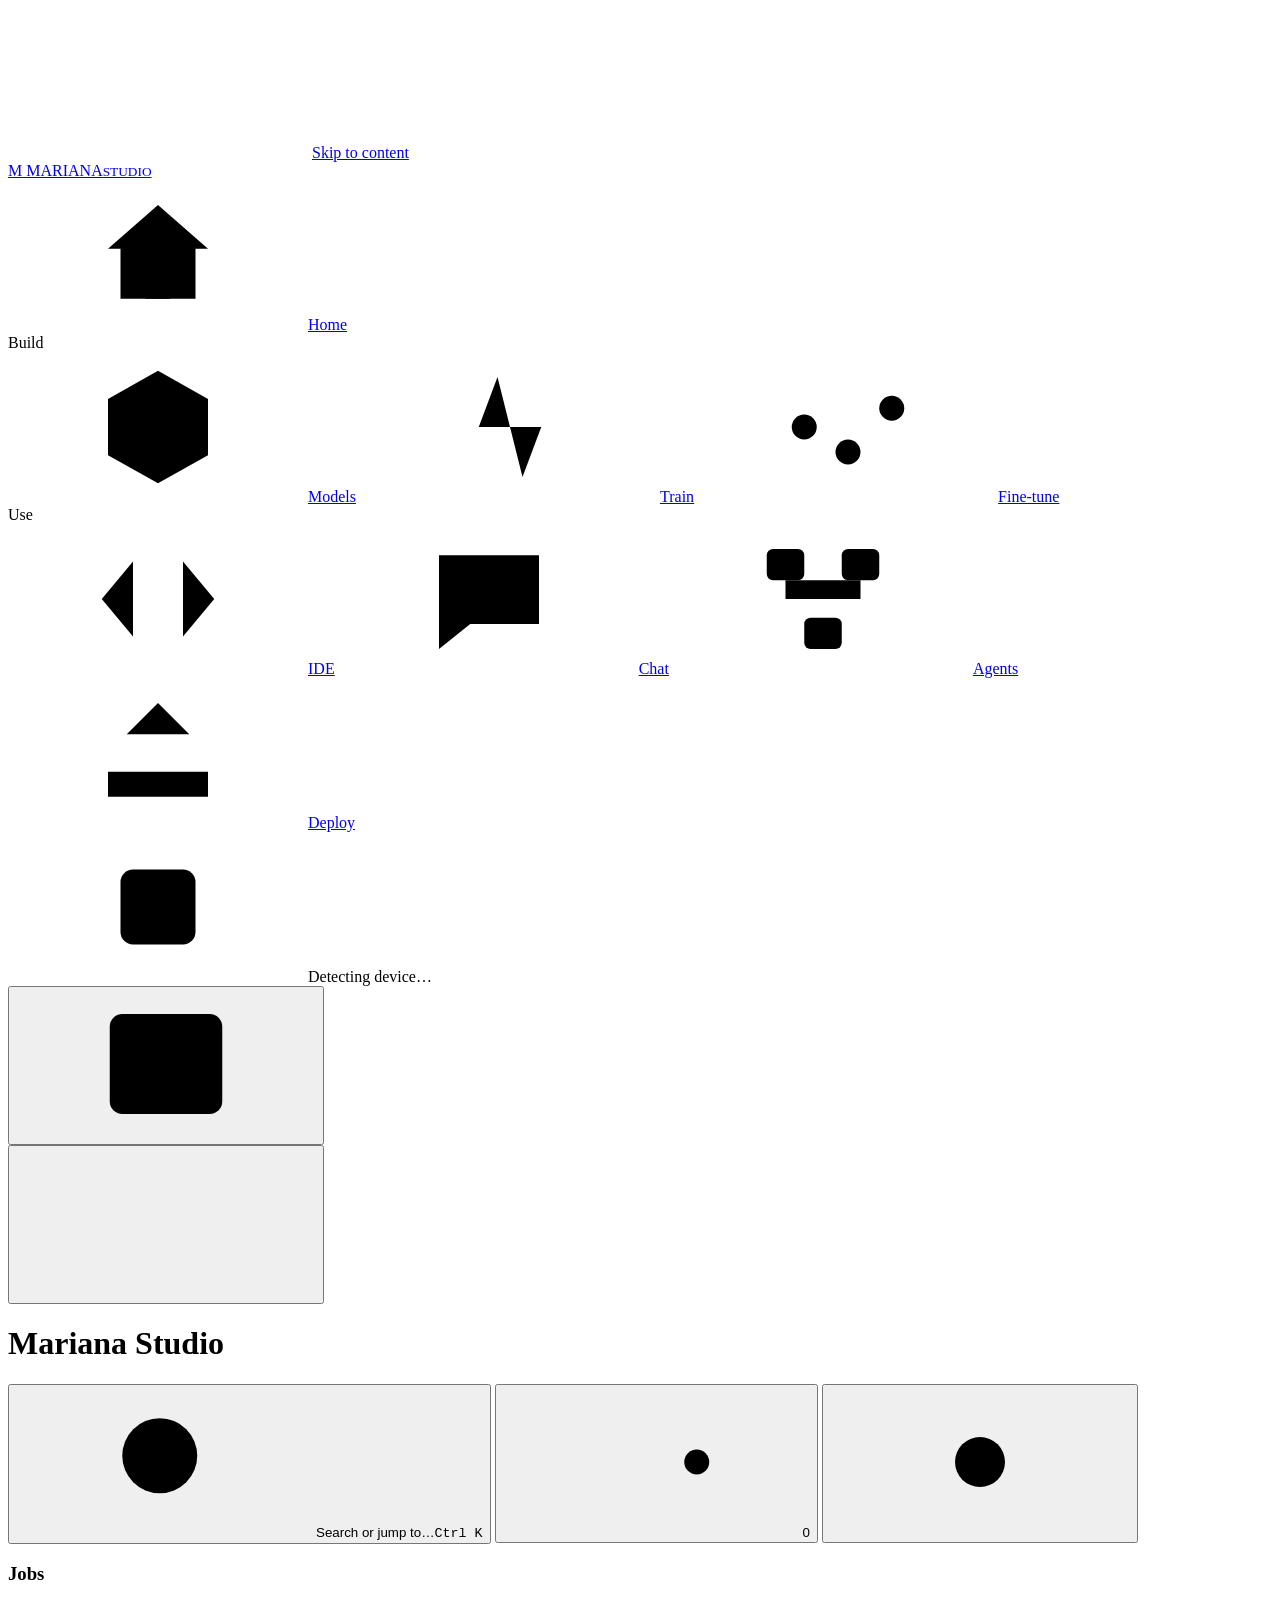
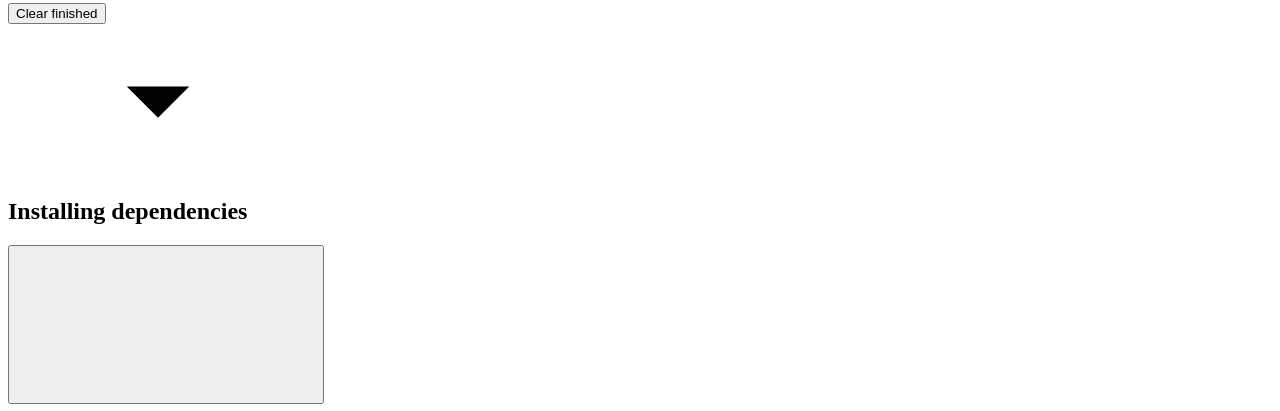
==== mariana/studio/web/index.html @ 08df5d40 "Init Mariana Init Mariana" ====
<!doctype html>
<html lang="en">
<head>
  <meta charset="utf-8">
  <meta name="viewport" content="width=device-width, initial-scale=1">
  <meta name="color-scheme" content="light dark">
  <title>Mariana Studio</title>
  <link rel="icon" href="/img/favicon.svg" type="image/svg+xml">
  <script src="/js/theme.js"></script>
  <link rel="stylesheet" href="/css/tokens.css">
  <link rel="stylesheet" href="/css/base.css">
  <link rel="stylesheet" href="/css/components.css">
  <link rel="stylesheet" href="/css/shell.css">
  <link rel="stylesheet" href="/css/views.css">
  <link rel="stylesheet" href="/css/agents.css">
  <link rel="stylesheet" href="/css/ide.css">
</head>
<body>
  <svg class="sr-only" aria-hidden="true" focusable="false">
    <symbol id="i-home" viewBox="0 0 24 24"><path d="M4 11l8-7 8 7"/><path d="M6 10v9h12v-9"/><path d="M10 19v-5h4v5"/></symbol>
    <symbol id="i-models" viewBox="0 0 24 24"><path d="M12 3l8 4.5v9L12 21l-8-4.5v-9z"/><path d="M4 7.5l8 4.5 8-4.5"/><path d="M12 12v9"/></symbol>
    <symbol id="i-train" viewBox="0 0 24 24"><path d="M3 12h4l3-8 4 16 3-8h4"/></symbol>
    <symbol id="i-tune" viewBox="0 0 24 24"><path d="M5 4v6"/><path d="M5 14v6"/><path d="M12 4v10"/><path d="M12 18v2"/><path d="M19 4v3"/><path d="M19 11v9"/><circle cx="5" cy="12" r="2"/><circle cx="12" cy="16" r="2"/><circle cx="19" cy="9" r="2"/></symbol>
    <symbol id="i-chat" viewBox="0 0 24 24"><path d="M4 5h16v11H9l-5 4z"/></symbol>
    <symbol id="i-agents" viewBox="0 0 24 24"><rect x="3" y="4" width="6" height="5" rx="1"/><rect x="15" y="4" width="6" height="5" rx="1"/><rect x="9" y="15" width="6" height="5" rx="1"/><path d="M6 9v3h12V9"/><path d="M12 12v3"/></symbol>
    <symbol id="i-deploy" viewBox="0 0 24 24"><path d="M12 15V4"/><path d="M7 9l5-5 5 5"/><path d="M4 15v4h16v-4"/></symbol>
    <symbol id="i-ide" viewBox="0 0 24 24"><path d="M8 6l-5 6 5 6"/><path d="M16 6l5 6-5 6"/><path d="M13 4l-2 16"/></symbol>
    <symbol id="i-search" viewBox="0 0 24 24"><circle cx="11" cy="11" r="6"/><path d="M20 20l-4.5-4.5"/></symbol>
    <symbol id="i-jobs" viewBox="0 0 24 24"><path d="M4 6h16"/><path d="M4 12h10"/><path d="M4 18h13"/><circle cx="19" cy="12" r="2"/></symbol>
    <symbol id="i-sun" viewBox="0 0 24 24"><circle cx="12" cy="12" r="4"/><path d="M12 3v2M12 19v2M3 12h2M19 12h2M5.6 5.6L7 7M17 17l1.4 1.4M5.6 18.4L7 17M17 7l1.4-1.4"/></symbol>
    <symbol id="i-moon" viewBox="0 0 24 24"><path d="M20 14.5A8 8 0 0 1 9.5 4a8 8 0 1 0 10.5 10.5z"/></symbol>
    <symbol id="i-monitor" viewBox="0 0 24 24"><rect x="3" y="4" width="18" height="12" rx="2"/><path d="M8 20h8M12 16v4"/></symbol>
    <symbol id="i-plus" viewBox="0 0 24 24"><path d="M12 5v14M5 12h14"/></symbol>
    <symbol id="i-x" viewBox="0 0 24 24"><path d="M6 6l12 12M18 6L6 18"/></symbol>
    <symbol id="i-check" viewBox="0 0 24 24"><path d="M5 12.5l4.5 4.5L19 7"/></symbol>
    <symbol id="i-chevron-right" viewBox="0 0 24 24"><path d="M9 5l7 7-7 7"/></symbol>
    <symbol id="i-chevron-left" viewBox="0 0 24 24"><path d="M15 5l-7 7 7 7"/></symbol>
    <symbol id="i-chevron-down" viewBox="0 0 24 24"><path d="M5 9l7 7 7-7"/></symbol>
    <symbol id="i-copy" viewBox="0 0 24 24"><rect x="9" y="9" width="11" height="11" rx="2"/><path d="M5 15V6a2 2 0 0 1 2-2h9"/></symbol>
    <symbol id="i-trash" viewBox="0 0 24 24"><path d="M4 7h16"/><path d="M9 7V4h6v3"/><path d="M6 7l1 13h10l1-13"/></symbol>
    <symbol id="i-edit" viewBox="0 0 24 24"><path d="M4 20h4L19 9l-4-4L4 16z"/><path d="M13.5 6.5l4 4"/></symbol>
    <symbol id="i-play" viewBox="0 0 24 24"><path d="M7 4l13 8-13 8z"/></symbol>
    <symbol id="i-pause" viewBox="0 0 24 24"><path d="M8 5v14M16 5v14"/></symbol>
    <symbol id="i-stop" viewBox="0 0 24 24"><rect x="6" y="6" width="12" height="12" rx="2"/></symbol>
    <symbol id="i-refresh" viewBox="0 0 24 24"><path d="M20 12a8 8 0 1 1-2.6-5.9"/><path d="M20 4v5h-5"/></symbol>
    <symbol id="i-download" viewBox="0 0 24 24"><path d="M12 4v11"/><path d="M7 10l5 5 5-5"/><path d="M4 19h16"/></symbol>
    <symbol id="i-upload" viewBox="0 0 24 24"><path d="M12 15V4"/><path d="M7 9l5-5 5 5"/><path d="M4 19h16"/></symbol>
    <symbol id="i-folder" viewBox="0 0 24 24"><path d="M3 6h7l2 3h9v10H3z"/></symbol>
    <symbol id="i-file" viewBox="0 0 24 24"><path d="M6 3h8l4 4v14H6z"/><path d="M14 3v4h4"/></symbol>
    <symbol id="i-settings" viewBox="0 0 24 24"><circle cx="12" cy="12" r="3"/><path d="M12 3v3M12 18v3M3 12h3M18 12h3M5.6 5.6l2.1 2.1M16.3 16.3l2.1 2.1M5.6 18.4l2.1-2.1M16.3 7.7l2.1-2.1"/></symbol>
    <symbol id="i-info" viewBox="0 0 24 24"><circle cx="12" cy="12" r="9"/><path d="M12 11v6"/><path d="M12 7.5v.5"/></symbol>
    <symbol id="i-alert" viewBox="0 0 24 24"><path d="M12 4l9 16H3z"/><path d="M12 10v5"/><path d="M12 17.5v.5"/></symbol>
    <symbol id="i-external" viewBox="0 0 24 24"><path d="M14 4h6v6"/><path d="M20 4l-9 9"/><path d="M18 14v6H4V6h6"/></symbol>
    <symbol id="i-more" viewBox="0 0 24 24"><circle cx="5" cy="12" r="1.3"/><circle cx="12" cy="12" r="1.3"/><circle cx="19" cy="12" r="1.3"/></symbol>
    <symbol id="i-pin" viewBox="0 0 24 24"><path d="M9 4h6l-1 6 3 3H7l3-3z"/><path d="M12 13v7"/></symbol>
    <symbol id="i-send" viewBox="0 0 24 24"><path d="M4 12l16-8-6 16-3-6z"/><path d="M11 14l9-10"/></symbol>
    <symbol id="i-sparkle" viewBox="0 0 24 24"><path d="M12 3l1.8 5.2L19 10l-5.2 1.8L12 17l-1.8-5.2L5 10l5.2-1.8z"/><path d="M19 16l.7 2 2 .7-2 .7-.7 2-.7-2-2-.7 2-.7z"/></symbol>
    <symbol id="i-bug" viewBox="0 0 24 24"><rect x="8" y="8" width="8" height="11" rx="4"/><path d="M9.5 8a2.5 2.5 0 0 1 5 0"/><path d="M4 13h4M16 13h4M5 7l3 3M19 7l-3 3M5 20l3-3M19 20l-3-3"/></symbol>
    <symbol id="i-step" viewBox="0 0 24 24"><path d="M5 5l9 7-9 7z"/><path d="M18 5v14"/></symbol>
    <symbol id="i-zoom-in" viewBox="0 0 24 24"><circle cx="11" cy="11" r="6"/><path d="M20 20l-4.5-4.5M11 8v6M8 11h6"/></symbol>
    <symbol id="i-zoom-out" viewBox="0 0 24 24"><circle cx="11" cy="11" r="6"/><path d="M20 20l-4.5-4.5M8 11h6"/></symbol>
    <symbol id="i-fit" viewBox="0 0 24 24"><path d="M4 9V4h5M20 9V4h-5M4 15v5h5M20 15v5h-5"/></symbol>
    <symbol id="i-layout" viewBox="0 0 24 24"><rect x="3" y="4" width="7" height="6" rx="1"/><rect x="14" y="4" width="7" height="6" rx="1"/><rect x="14" y="14" width="7" height="6" rx="1"/><path d="M10 7h4M17.5 10v4"/></symbol>
    <symbol id="i-undo" viewBox="0 0 24 24"><path d="M9 7L4 12l5 5"/><path d="M4 12h10a6 6 0 0 1 0 12"/></symbol>
    <symbol id="i-redo" viewBox="0 0 24 24"><path d="M15 7l5 5-5 5"/><path d="M20 12H10a6 6 0 0 0 0 12"/></symbol>
    <symbol id="i-link" viewBox="0 0 24 24"><path d="M10 14a4 4 0 0 0 5.7 0l3-3a4 4 0 0 0-5.7-5.7l-1 1"/><path d="M14 10a4 4 0 0 0-5.7 0l-3 3a4 4 0 0 0 5.7 5.7l1-1"/></symbol>
    <symbol id="i-cpu" viewBox="0 0 24 24"><rect x="6" y="6" width="12" height="12" rx="2"/><rect x="10" y="10" width="4" height="4"/><path d="M9 3v3M15 3v3M9 18v3M15 18v3M3 9h3M3 15h3M18 9h3M18 15h3"/></symbol>
    <symbol id="i-server" viewBox="0 0 24 24"><rect x="3" y="4" width="18" height="7" rx="2"/><rect x="3" y="13" width="18" height="7" rx="2"/><path d="M7 7.5v.5M7 16.5v.5"/></symbol>
    <symbol id="i-clock" viewBox="0 0 24 24"><circle cx="12" cy="12" r="9"/><path d="M12 7v5l3 2"/></symbol>
    <symbol id="i-menu" viewBox="0 0 24 24"><path d="M4 7h16M4 12h16M4 17h16"/></symbol>
    <symbol id="i-sidebar" viewBox="0 0 24 24"><rect x="3" y="4" width="18" height="16" rx="2"/><path d="M9 4v16"/></symbol>
    <symbol id="i-terminal" viewBox="0 0 24 24"><rect x="3" y="4" width="18" height="16" rx="2"/><path d="M7 9l3 3-3 3M13 15h4"/></symbol>
    <symbol id="i-mic" viewBox="0 0 24 24"><rect x="9" y="3" width="6" height="11" rx="3"/><path d="M5 11a7 7 0 0 0 14 0"/><path d="M12 18v3M8 21h8"/></symbol>
    <symbol id="i-volume" viewBox="0 0 24 24"><path d="M4 9v6h4l5 4V5L8 9z"/><path d="M16 8a5 5 0 0 1 0 8"/><path d="M19 5a9 9 0 0 1 0 14"/></symbol>
    <symbol id="i-bolt" viewBox="0 0 24 24"><path d="M13 3L5 13h6l-1 8 8-10h-6z"/></symbol>
    <symbol id="i-hand" viewBox="0 0 24 24"><path d="M8 12V6a1.5 1.5 0 0 1 3 0v5M11 11V4.5a1.5 1.5 0 0 1 3 0V11M14 11V6a1.5 1.5 0 0 1 3 0v8a6 6 0 0 1-6 6h-1a5 5 0 0 1-4-2l-3-5 1-1a1.5 1.5 0 0 1 2 0l1 1"/></symbol>
    <symbol id="i-eye" viewBox="0 0 24 24"><path d="M2 12s4-7 10-7 10 7 10 7-4 7-10 7S2 12 2 12z"/><circle cx="12" cy="12" r="3"/></symbol>
    <symbol id="i-book" viewBox="0 0 24 24"><path d="M5 4h11a3 3 0 0 1 3 3v13H8a3 3 0 0 1-3-3z"/><path d="M5 17a3 3 0 0 1 3-3h11"/></symbol>
    <symbol id="i-globe" viewBox="0 0 24 24"><circle cx="12" cy="12" r="9"/><path d="M3 12h18M12 3a14 14 0 0 1 0 18M12 3a14 14 0 0 0 0 18"/></symbol>
    <symbol id="i-table" viewBox="0 0 24 24"><rect x="3" y="5" width="18" height="14" rx="2"/><path d="M3 10h18M3 15h18M9 5v14"/></symbol>
    <symbol id="i-paperclip" viewBox="0 0 24 24"><path d="M8 12.5l6.4-6.4a3.5 3.5 0 0 1 5 5L10 20.5a5.5 5.5 0 0 1-7.8-7.8L11.6 3.3"/></symbol>
    <symbol id="i-preview" viewBox="0 0 24 24"><rect x="3" y="4" width="18" height="16" rx="2"/><path d="M14 4v16"/><path d="M7 9h4M7 13h4"/></symbol>
    <symbol id="i-code" viewBox="0 0 24 24"><path d="M8 7l-5 5 5 5"/><path d="M16 7l5 5-5 5"/><path d="M14 4l-4 16"/></symbol>
  </svg>

  <a id="skip-to-main" class="skip-link" href="#main">Skip to content</a>

  <div class="app" id="app">
    <aside class="sidebar" id="sidebar" aria-label="Primary">
      <a class="brand" href="#/home" title="Mariana Studio">
        <span class="brand-mark" aria-hidden="true">M</span>
        <span class="brand-name">MARIANA<small>STUDIO</small></span>
      </a>
      <nav class="nav" aria-label="Workspaces">
        <a class="nav-item" data-view="home" href="#/home" title="Home"><svg class="icon" aria-hidden="true"><use href="#i-home"/></svg><span>Home</span></a>
        <div class="nav-label">Build</div>
        <a class="nav-item" data-view="models" href="#/models" title="Models"><svg class="icon" aria-hidden="true"><use href="#i-models"/></svg><span>Models</span></a>
        <a class="nav-item" data-view="train" href="#/train" title="Train"><svg class="icon" aria-hidden="true"><use href="#i-train"/></svg><span>Train</span></a>
        <a class="nav-item" data-view="finetune" href="#/finetune" title="Fine-tune"><svg class="icon" aria-hidden="true"><use href="#i-tune"/></svg><span>Fine-tune</span></a>
        <div class="nav-label">Use</div>
        <a class="nav-item" data-view="ide" href="#/ide" title="IDE"><svg class="icon" aria-hidden="true"><use href="#i-ide"/></svg><span>IDE</span></a>
        <a class="nav-item" data-view="chat" href="#/chat" title="Chat"><svg class="icon" aria-hidden="true"><use href="#i-chat"/></svg><span>Chat</span></a>
        <a class="nav-item" data-view="agents" href="#/agents" title="Agents"><svg class="icon" aria-hidden="true"><use href="#i-agents"/></svg><span>Agents</span></a>
        <a class="nav-item" data-view="deploy" href="#/deploy" title="Deploy"><svg class="icon" aria-hidden="true"><use href="#i-deploy"/></svg><span>Deploy</span></a>
      </nav>
      <div class="sidebar-footer">
        <div class="device-chip" title="Compute device"><svg class="icon small" aria-hidden="true"><use href="#i-cpu"/></svg><span id="shell-device">Detecting device…</span></div>
        <button id="shell-collapse" class="icon-button collapse-button" type="button" aria-label="Collapse sidebar" title="Collapse sidebar"><svg class="icon" aria-hidden="true"><use href="#i-sidebar"/></svg></button>
      </div>
    </aside>

    <div class="main">
      <header class="topbar">
        <button id="shell-menu" class="icon-button menu-button" type="button" aria-label="Open navigation"><svg class="icon" aria-hidden="true"><use href="#i-menu"/></svg></button>
        <div class="topbar-title">
          <h1 id="shell-title">Mariana Studio</h1>
          <p id="shell-subtitle"></p>
        </div>
        <div class="topbar-actions">
          <button id="shell-command" class="command-button" type="button" aria-label="Search and commands"><svg class="icon small" aria-hidden="true"><use href="#i-search"/></svg><span>Search or jump to…</span><kbd id="shell-command-key">Ctrl K</kbd></button>
          <button id="jobs-button" class="icon-button jobs-button" type="button" aria-label="Jobs" aria-haspopup="dialog" aria-expanded="false" title="Jobs"><svg class="icon" aria-hidden="true"><use href="#i-jobs"/></svg><span id="jobs-count" class="jobs-count hidden">0</span></button>
          <button id="theme-toggle" class="icon-button" type="button" aria-label="Switch colour theme" title="Switch colour theme"><svg class="icon" aria-hidden="true"><use id="theme-icon" href="#i-sun"/></svg></button>
        </div>
      </header>

      <main id="main" class="content" tabindex="-1" aria-labelledby="shell-title">
        <!-- include views/home.html -->
        <!-- include views/models.html -->
        <!-- include views/train.html -->
        <!-- include views/finetune.html -->
        <!-- include views/chat.html -->
        <!-- include views/ide.html -->
        <!-- include views/agents.html -->
        <!-- include views/deploy.html -->
      </main>
    </div>
  </div>

  <div id="jobs-popover" class="popover jobs-popover hidden" role="dialog" aria-label="Jobs">
    <header>
      <h3>Jobs</h3>
      <button id="jobs-clear" class="button small ghost" type="button">Clear finished</button>
    </header>
    <div id="jobs-list"></div>
  </div>

  <section id="dependencies-panel" class="install-panel hidden" aria-label="Python dependency installer">
    <div class="install-head">
      <div class="install-mark" aria-hidden="true"><svg class="icon"><use href="#i-download"/></svg></div>
      <div class="grow">
        <h2 id="dependencies-title">Installing dependencies</h2>
        <p id="dependencies-subtitle" class="muted small"></p>
      </div>
      <button id="dependencies-close" class="icon-button" type="button" aria-label="Hide dependency installer"><svg class="icon" aria-hidden="true"><use href="#i-x"/></svg></button>
    </div>
    <div id="dependencies-groups" class="install-groups" aria-label="Requirement groups"></div>
    <div id="dependencies-progress" class="install-progress" role="progressbar" aria-label="Dependency installation progress" aria-valuemin="0" aria-valuemax="100" aria-valuenow="0">
      <div id="dependencies-bar" class="install-progress-fill"></div>
    </div>
    <div class="row between">
      <span id="dependencies-stage" class="muted small" aria-live="polite"></span>
      <span id="dependencies-percent" class="muted small numeric"></span>
    </div>
    <div id="dependencies-actions" class="row wrap"></div>
  </section>

  <dialog id="palette" class="palette" aria-label="Command palette">
    <div class="palette-input">
      <svg class="icon" aria-hidden="true"><use href="#i-search"/></svg>
      <input id="palette-input" type="text" role="combobox" aria-expanded="true" aria-controls="palette-list" aria-autocomplete="list" placeholder="Search workspaces, models, agents and actions…" autocomplete="off" spellcheck="false">
    </div>
    <div id="palette-list" class="palette-list" role="listbox" aria-label="Results"></div>
    <div id="palette-status" class="sr-only" role="status" aria-live="polite"></div>
    <div class="palette-footer" aria-hidden="true">
      <span><kbd>↑</kbd><kbd>↓</kbd> Navigate</span>
      <span><kbd>Enter</kbd> Open</span>
      <span><kbd>Esc</kbd> Close</span>
    </div>
  </dialog>

  <dialog id="confirm-dialog" class="dialog narrow" aria-labelledby="confirm-title">
    <div class="dialog-header">
      <div><h2 id="confirm-title">Are you sure?</h2></div>
    </div>
    <div class="dialog-body">
      <p id="confirm-message"></p>
      <label id="confirm-field" class="field hidden">
        <span id="confirm-label"></span>
        <input id="confirm-input" type="text" autocomplete="off" spellcheck="false">
        <textarea id="confirm-textarea" rows="5" class="hidden" spellcheck="false"></textarea>
      </label>
    </div>
    <div class="dialog-footer">
      <button id="confirm-cancel" class="button" type="button">Cancel</button>
      <button id="confirm-accept" class="button primary" type="button">Confirm</button>
    </div>
  </dialog>

  <dialog id="picker-dialog" class="dialog" aria-labelledby="picker-title">
    <div class="dialog-header">
      <div>
        <h2 id="picker-title">Choose a folder</h2>
        <p id="picker-hint"></p>
      </div>
      <button id="picker-close" class="icon-button" type="button" aria-label="Close"><svg class="icon" aria-hidden="true"><use href="#i-x"/></svg></button>
    </div>
    <div class="dialog-body">
      <div class="picker-path">
        <button id="picker-up" class="icon-button" type="button" aria-label="Parent folder" title="Parent folder"><svg class="icon" aria-hidden="true"><use href="#i-chevron-left"/></svg></button>
        <input id="picker-path" type="text" aria-label="Path" spellcheck="false" autocomplete="off">
        <button id="picker-go" class="button" type="button">Go</button>
      </div>
      <div class="row wrap">
        <button id="picker-home" class="button small ghost" type="button">Home</button>
        <button id="picker-workspace" class="button small ghost" type="button">Workspace</button>
      </div>
      <div id="picker-list" class="picker-list" role="listbox" aria-label="Folders"></div>
    </div>
    <div class="dialog-footer">
      <span id="picker-selection" class="muted small spacer truncate"></span>
      <button id="picker-cancel" class="button" type="button">Cancel</button>
      <button id="picker-accept" class="button primary" type="button">Use this folder</button>
    </div>
  </dialog>

  <div id="toast-region" class="toast-region" role="status" aria-live="polite"></div>

  <script src="/js/dom.js"></script>
  <script src="/js/events.js"></script>
  <script src="/js/format.js"></script>
  <script src="/js/tokens.js"></script>
  <script src="/js/storage.js"></script>
  <script src="/js/util.js"></script>
  <script src="/js/feedback.js"></script>
  <script src="/js/api.js"></script>
  <script src="/js/catalog.js"></script>
  <script src="/js/router.js"></script>
  <script src="/js/ui.js"></script>
  <script src="/js/split.js"></script>
  <script src="/js/overlay.js"></script>
  <script src="/js/markdown.js"></script>
  <script src="/js/diagrams.js"></script>
  <script src="/js/artifacts.js"></script>
  <script src="/js/form.js"></script>
  <script src="/js/components.js"></script>
  <script src="/js/swarm.js"></script>
  <script src="/js/providers.js"></script>
  <script src="/js/training-viz.js"></script>
  <script src="/js/highlight.js"></script>
  <script src="/js/editor.js"></script>
  <script src="/js/jobs.js"></script>
  <script src="/js/voice.js"></script>
  <script src="/js/dependencies.js"></script>
  <script src="/js/palette.js"></script>
  <script src="/js/views/home.js"></script>
  <script src="/js/views/models.js"></script>
  <script src="/js/views/train.js"></script>
  <script src="/js/views/finetune.js"></script>
  <script src="/js/views/chat.js"></script>
  <script src="/js/views/ide.js"></script>
  <script src="/js/views/agents.js"></script>
  <script src="/js/views/deploy.js"></script>
  <script src="/js/boot.js"></script>
</body>
</html>
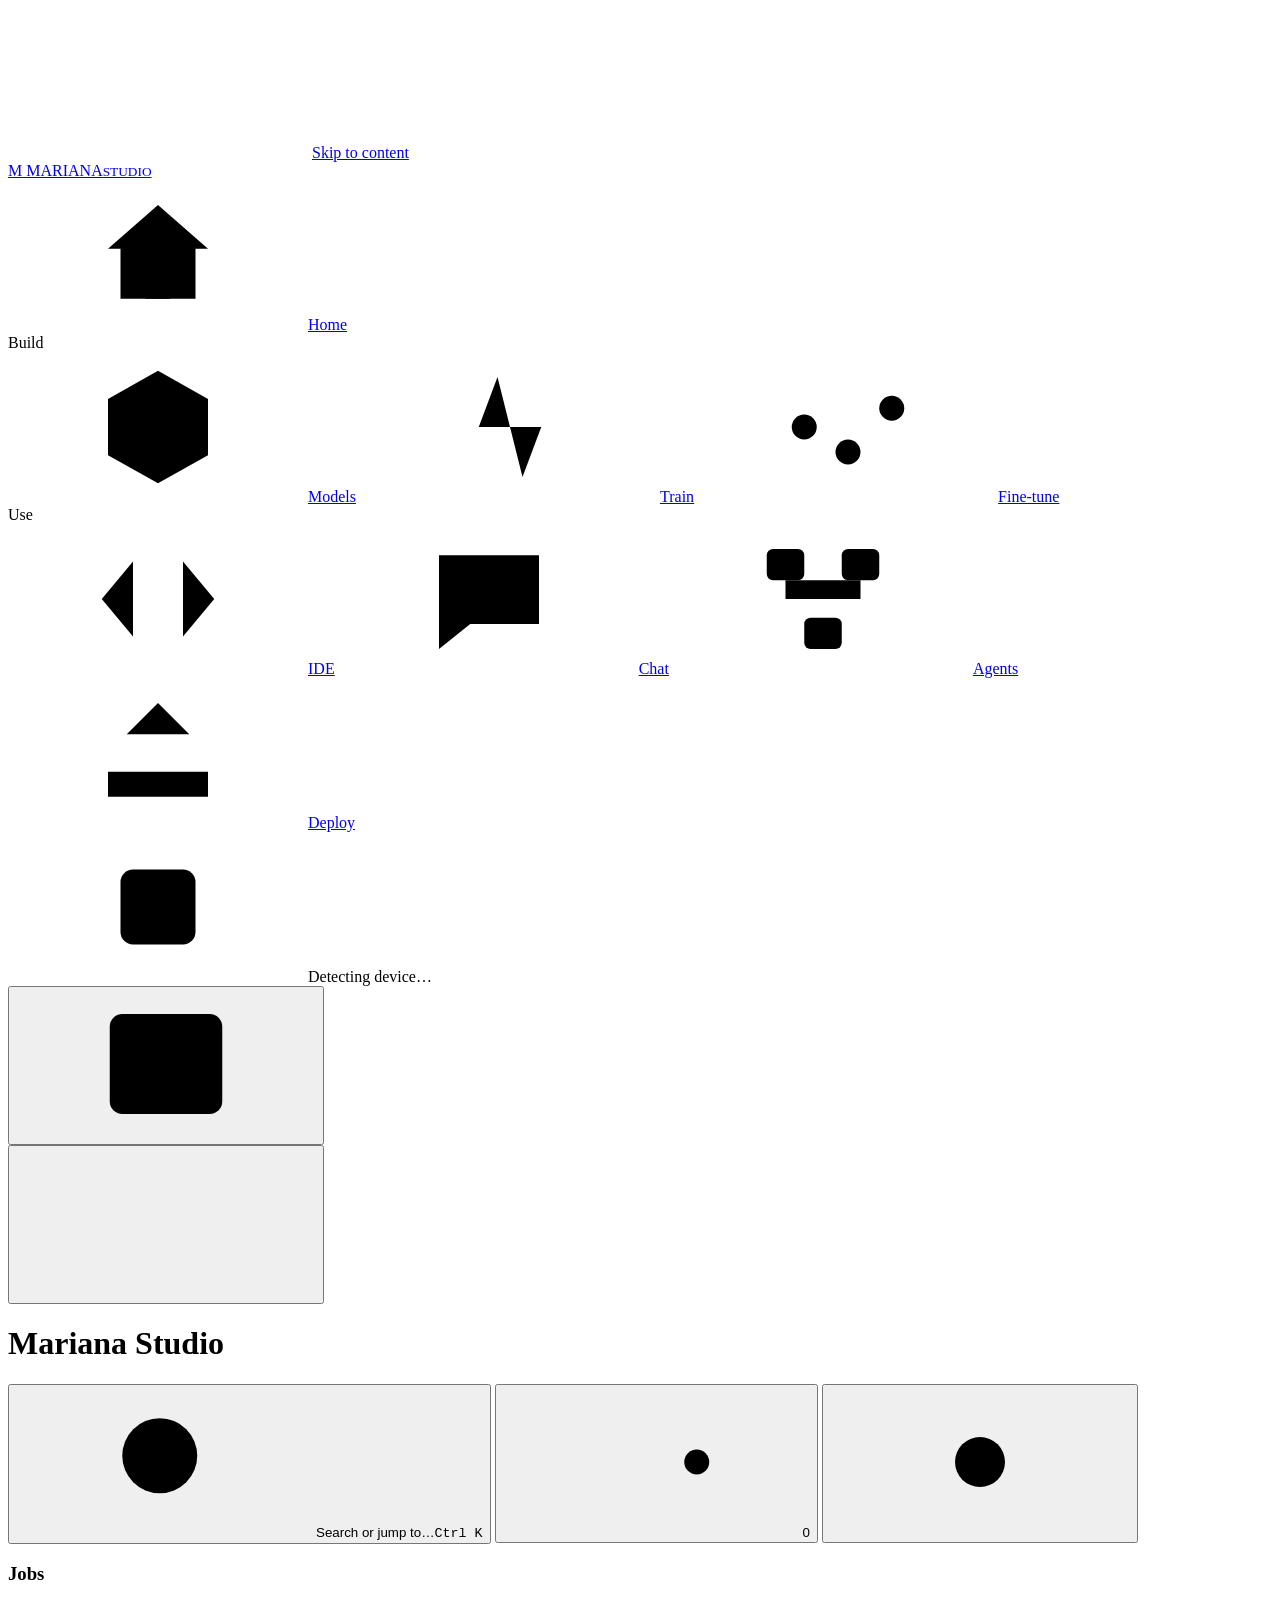
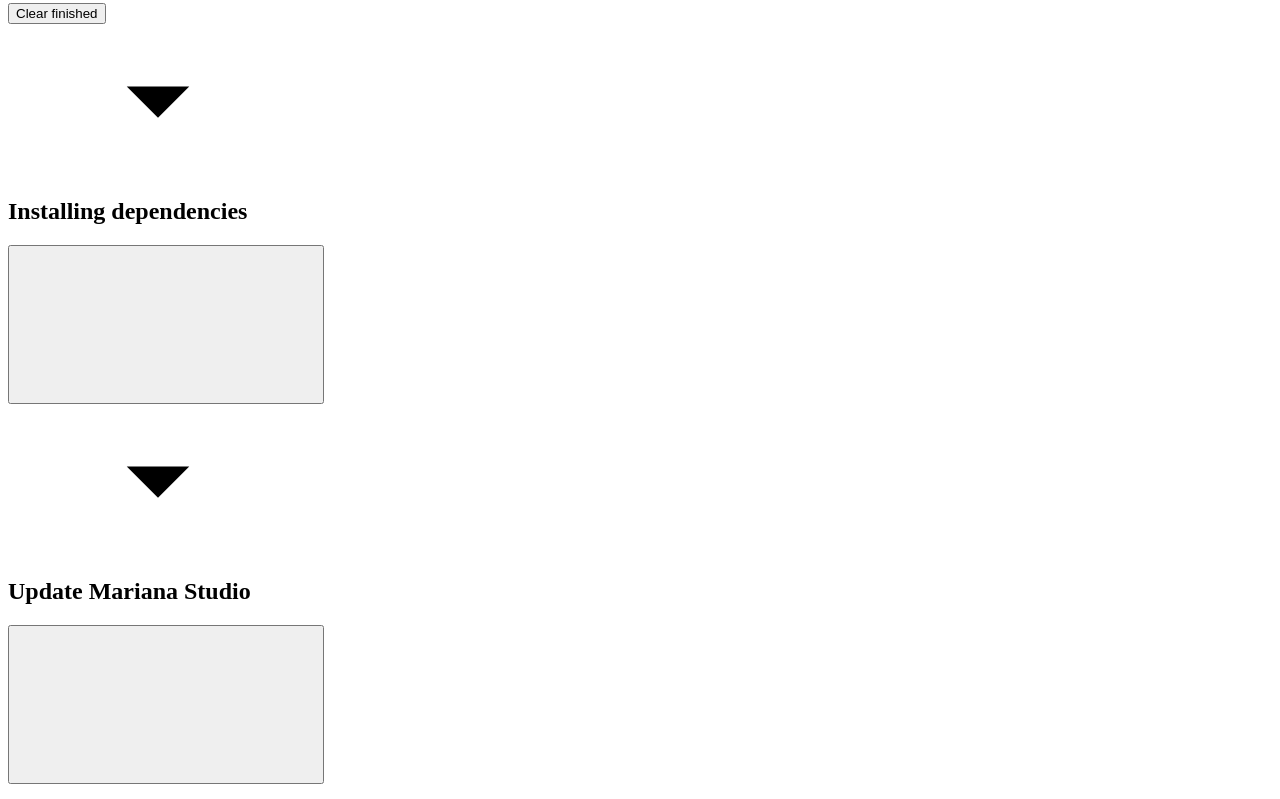
==== commit 84818fd9: "add updater add updater functionality" ====
--- a/mariana/studio/web/index.html
+++ b/mariana/studio/web/index.html
@@ -164,6 +164,27 @@
     <div id="dependencies-actions" class="row wrap"></div>
   </section>
 
+  <section id="update-panel" class="install-panel update-panel hidden" aria-label="Mariana update">
+    <div class="install-head">
+      <div class="install-mark" aria-hidden="true"><svg class="icon"><use href="#i-download"/></svg></div>
+      <div class="grow">
+        <h2 id="update-title">Update Mariana Studio</h2>
+        <p id="update-subtitle" class="muted small"></p>
+      </div>
+      <button id="update-close" class="icon-button" type="button" aria-label="Hide update panel"><svg class="icon" aria-hidden="true"><use href="#i-x"/></svg></button>
+    </div>
+    <div id="update-versions" class="update-versions" aria-label="Versions"></div>
+    <p id="update-notes" class="update-notes muted small hidden"></p>
+    <div id="update-progress" class="install-progress" role="progressbar" aria-label="Update progress" aria-valuemin="0" aria-valuemax="100" aria-valuenow="0">
+      <div id="update-bar" class="install-progress-fill"></div>
+    </div>
+    <div class="row between">
+      <span id="update-stage" class="muted small" aria-live="polite"></span>
+      <span id="update-percent" class="muted small numeric"></span>
+    </div>
+    <div id="update-actions" class="row wrap"></div>
+  </section>
+
   <dialog id="palette" class="palette" aria-label="Command palette">
     <div class="palette-input">
       <svg class="icon" aria-hidden="true"><use href="#i-search"/></svg>
@@ -251,6 +272,7 @@
   <script src="/js/jobs.js"></script>
   <script src="/js/voice.js"></script>
   <script src="/js/dependencies.js"></script>
+  <script src="/js/updates.js"></script>
   <script src="/js/palette.js"></script>
   <script src="/js/views/home.js"></script>
   <script src="/js/views/models.js"></script>
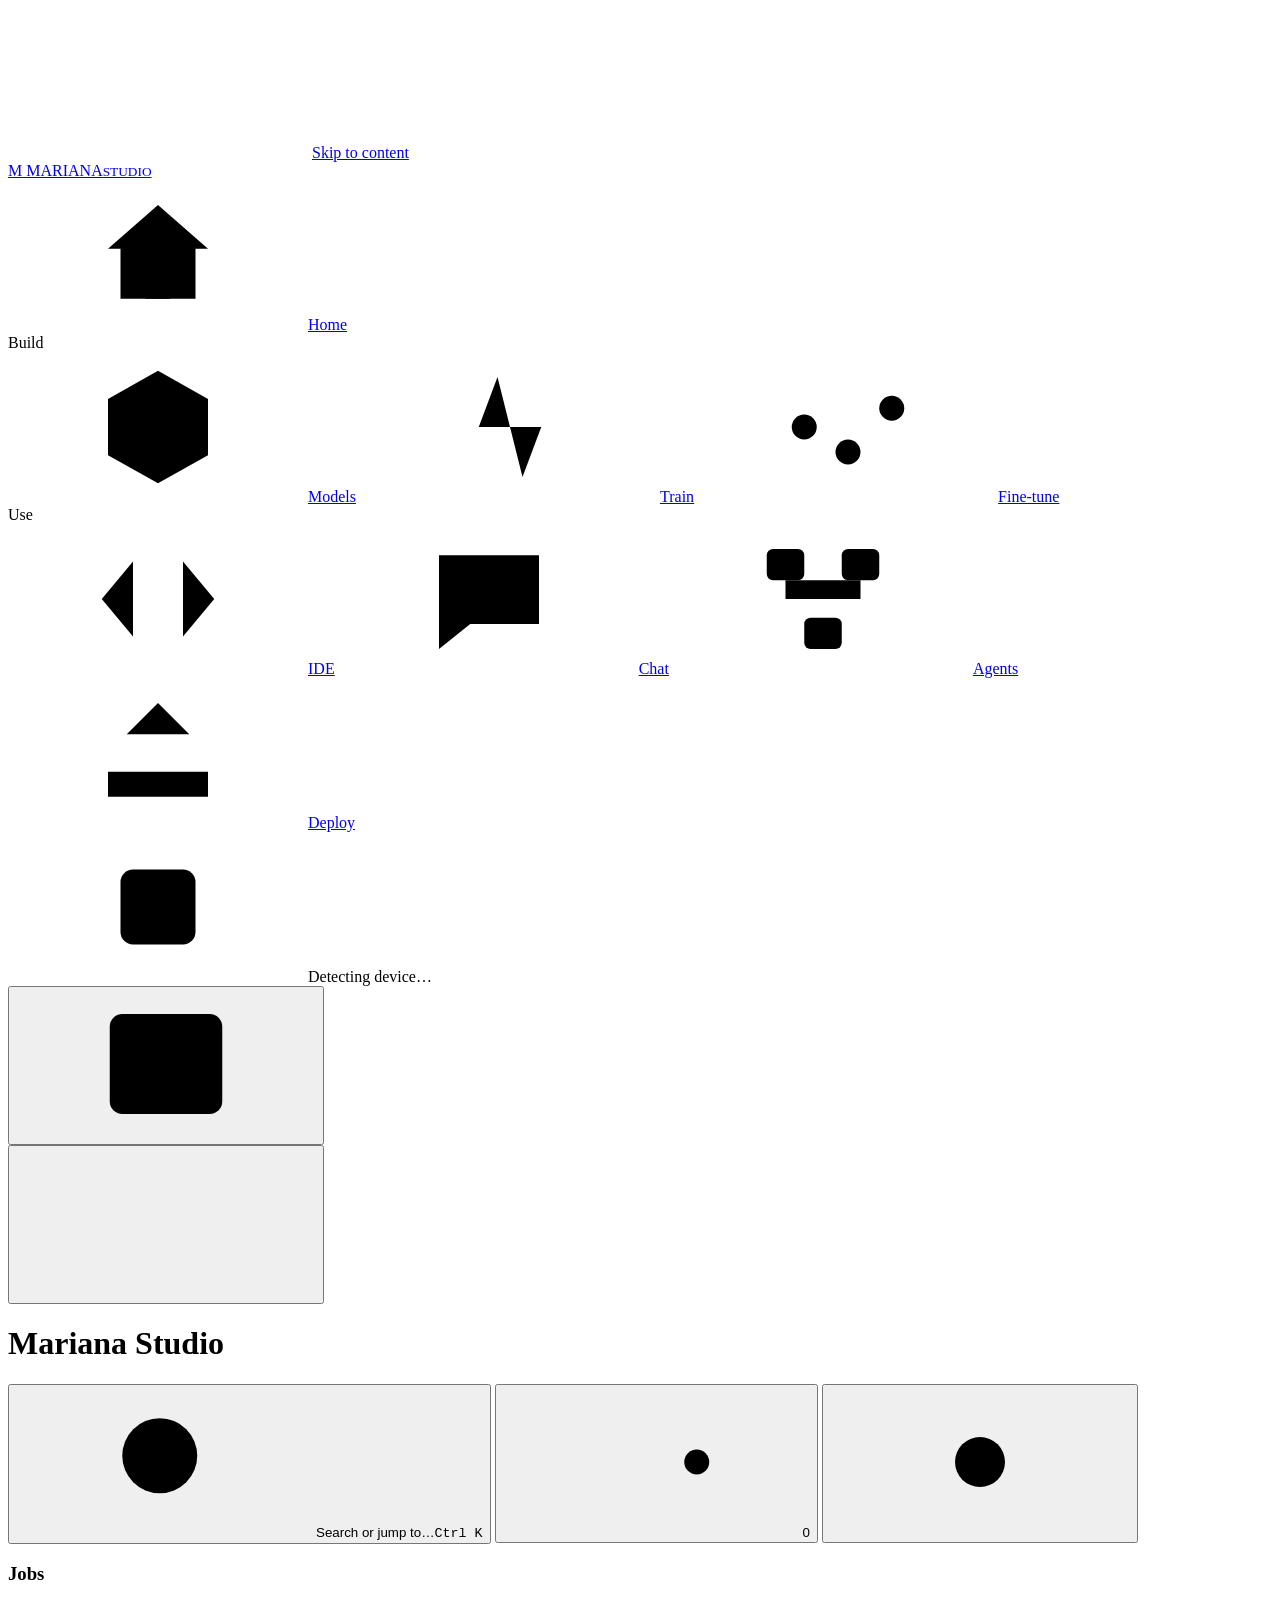
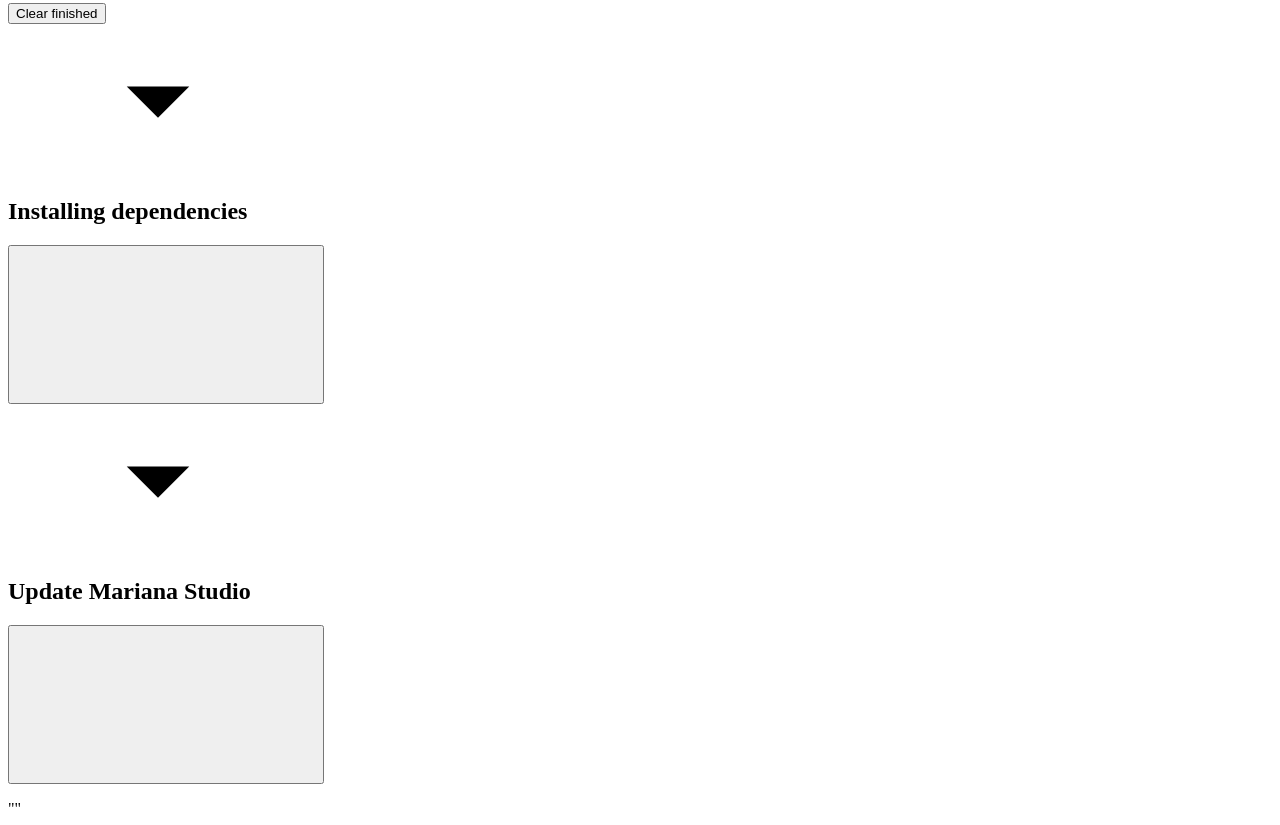
==== commit 6652b572: "v2.3.2 Major upgrade version 2.3.2" ====
--- a/mariana/studio/web/index.html
+++ b/mariana/studio/web/index.html
@@ -111,7 +111,7 @@
 
     <div class="main">
       <header class="topbar">
-        <button id="shell-menu" class="icon-button menu-button" type="button" aria-label="Open navigation"><svg class="icon" aria-hidden="true"><use href="#i-menu"/></svg></button>
+        <button id="shell-menu" class="icon-button menu-button" type="button" aria-label="Open navigation" aria-expanded="false" aria-controls="sidebar"><svg class="icon" aria-hidden="true"><use href="#i-menu"/></svg></button>
         <div class="topbar-title">
           <h1 id="shell-title">Mariana Studio</h1>
           <p id="shell-subtitle"></p>
@@ -119,7 +119,7 @@
         <div class="topbar-actions">
           <button id="shell-command" class="command-button" type="button" aria-label="Search and commands"><svg class="icon small" aria-hidden="true"><use href="#i-search"/></svg><span>Search or jump to…</span><kbd id="shell-command-key">Ctrl K</kbd></button>
           <button id="jobs-button" class="icon-button jobs-button" type="button" aria-label="Jobs" aria-haspopup="dialog" aria-expanded="false" title="Jobs"><svg class="icon" aria-hidden="true"><use href="#i-jobs"/></svg><span id="jobs-count" class="jobs-count hidden">0</span></button>
-          <button id="theme-toggle" class="icon-button" type="button" aria-label="Switch colour theme" title="Switch colour theme"><svg class="icon" aria-hidden="true"><use id="theme-icon" href="#i-sun"/></svg></button>
+          <button id="theme-toggle" class="icon-button" type="button" aria-label="Choose colour theme" title="Choose colour theme"><svg class="icon" aria-hidden="true"><use id="theme-icon" href="#i-sun"/></svg></button>
         </div>
       </header>
 
@@ -266,10 +266,12 @@
   <script src="/js/components.js"></script>
   <script src="/js/swarm.js"></script>
   <script src="/js/providers.js"></script>
+  <script src="/js/accelerate.js"></script>
   <script src="/js/training-viz.js"></script>
   <script src="/js/highlight.js"></script>
   <script src="/js/editor.js"></script>
-  <script src="/js/jobs.js"></script>
+  <script src="/js/symbols.js"></script>
+  <script src="/js/jobs.js"></script>""
   <script src="/js/voice.js"></script>
   <script src="/js/dependencies.js"></script>
   <script src="/js/updates.js"></script>
